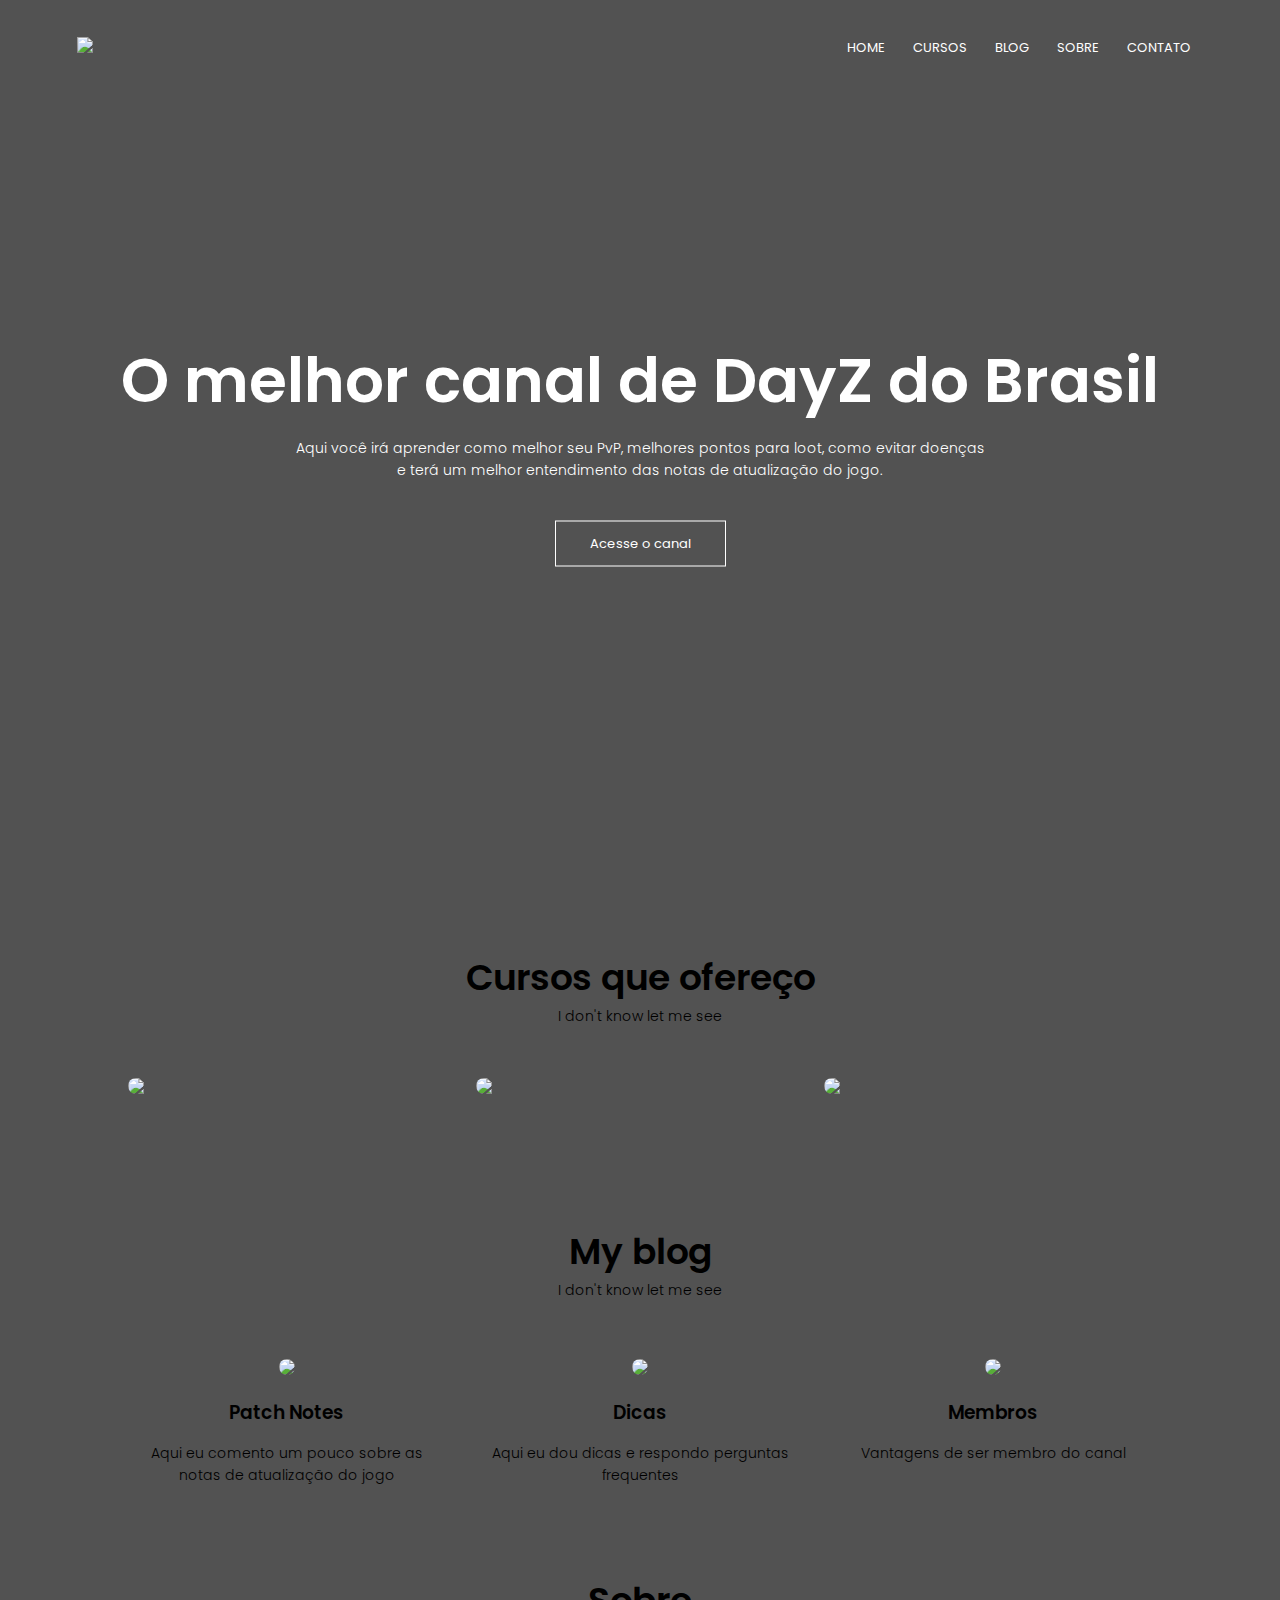
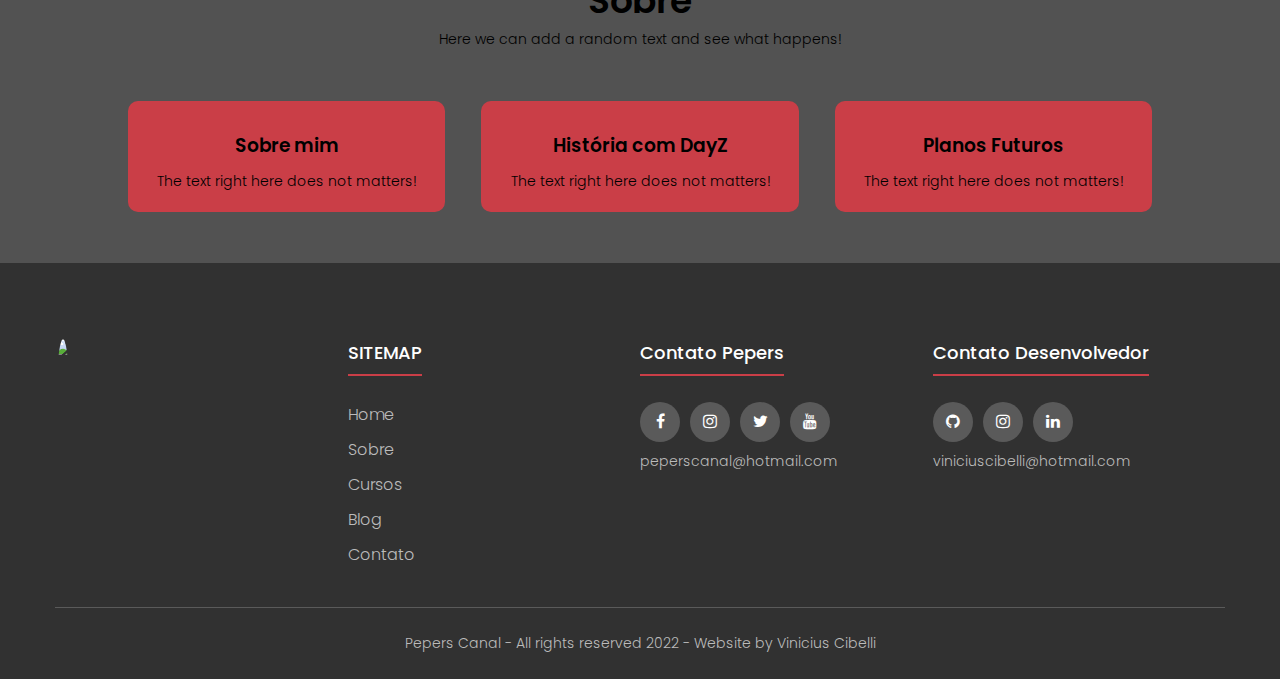
==== index.html @ b2871d07 "Adding index and stylesheet" ====
<!DOCTYPE html>
<html lang="en">

<head>
    <meta charset="UTF-8">
    <meta http-equiv="X-UA-Compatible" content="IE=edge">
    <meta name="viewport" content="width=device-width, initial-scale=1.0">
    <title>Pepers</title>
    <link rel="stylesheet" href="style.css">
    <link rel="preconnect" href="https://fonts.googleapis.com">
    <link rel="preconnect" href="https://fonts.gstatic.com" crossorigin>
<link href="https://fonts.googleapis.com/css2?family=Poppins:wght@100;200;300;400;600;700&display=swap" rel="stylesheet">
<link rel="stylesheet" href="https://stackpath.bootstrapcdn.com/font-awesome/4.7.0/css/font-awesome.min.css">
<link rel="shortcut icon" type="image/x-icon" href="images/peperslogo.png">
</head>

<body>
    <section class="header">
        
        <nav>
            <a href="index.html"><img src="images/PEPERS_GRANDE.png"></a>
            <div class="nav-links" id="navLinks">
                <i class="fa fa-times" onclick="hideMenu()"></i>
                <ul>
                    <li>
                        <a href="#">HOME</a>
                    </li>
                    <li>
                        <a href="#cursos">CURSOS</a>
                    </li>
                    <li>
                        <a href="#blog">BLOG</a>
                    </li>
                    <li>
                        <a href="#sobre">SOBRE</a>
                    </li>
                    <li>
                        <a href="#contato">CONTATO</a>
                    </li>
                </ul>
            </div>
            <i class="fa fa-bars" onclick="showMenu()"></i>
        </nav>

    <div class="text-box">
        <h1>O melhor canal de DayZ do Brasil</h1>
        <p>Aqui você irá aprender como melhor seu PvP, melhores pontos para loot, como evitar doenças <br>
        e terá um melhor entendimento das notas de atualização do jogo.    
        </p>
        <a href="https://www.youtube.com/c/peperscanal" class="hero-btn" target="_blank">Acesse o canal</a>
    </div>
    </section>

 <!------cursos------>
<section class="cursos">

    <h1 id="cursos">Cursos que ofereço</h1>
    <p>I don't know let me see</p>

    <div class="row">
        <a href=curso01.html target="_blank" class="cursos-col">
            <img src="images/london.png">
            <div class="layer">
                <h3>Curso 01</h3>
            </div>
        </a>

        <a href="https://www.youtube.com/c/peperscanal" target="_blank" class="cursos-col">
            <img src="images/newyork.png">
            <div class="layer">
                <h3>Curso 02</h3>
            </div>
        </a>

        <a href="https://www.youtube.com/channel/UCqQ8R-6fdARMJl_YHnOdQNg/join" target="_blank" class="cursos-col">
            <img src="images/washington.png">
            <div class="layer">
                <h3>Curso 03</h3>
            </div>
        </a>
    </div>
    
</section>

<!------ BLOG ------>
<section class="blog">

<h1 id="blog">My blog</h1>
<p>I don't know let me see</p>

<div class="row">
    <a href="https://www.youtube.com/c/peperscanal" target="_blank" class="blog-col">
        <img src="images/library.png">
        <h3>Patch Notes</h3>
        <p>Aqui eu comento um pouco sobre as notas de atualização do jogo</p>
    </a>
    <a href="https://www.youtube.com/c/peperscanal" target="_blank" class="blog-col">
        <img src="images/basketball.png">
        <h3>Dicas</h3>
        <p>Aqui eu dou dicas e respondo perguntas frequentes</p>
    </a>
    <a href="https://www.youtube.com/channel/UCqQ8R-6fdARMJl_YHnOdQNg/join" target="_blank" class="blog-col">
        <img src="images/cafeteria.png">
        <h3>Membros</h3>
        <p>Vantagens de ser membro do canal</p>
    </a>
</div>

</section>

<!---- Sobre ---->
<section class="sobre">
    <h1 id="sobre">Sobre</h1>
    <p>Here we can add a random text and see what happens!</p>

    <div class="row">
        <div class="sobre-col">
            <h3>Sobre mim</h3>
            <p>The text right here does not matters!
            </p>
        </div>
        <div class="sobre-col">
            <h3>História com DayZ</h3>
            <p>The text right here does not matters!
            </p>
        </div>
        <div class="sobre-col">
            <h3>Planos Futuros</h3>
            <p>The text right here does not matters!
            </p>
        </div>
    </div>

</section>

<!------Footer------>
<footer class="footer" id="contato">
    <div class="container">
        <div class="row">
            <div class="footer-col">
                <img src="images/peperslogo.png">
            </div>
            <div class="footer-col">
                <h4>SITEMAP</h4>
                <ul>
                    <li><a href="#">Home</a></li>
                    <li><a href="#sobre">Sobre</a></li>
                    <li><a href="#cursos">Cursos</a></li>
                    <li><a href="#blog">Blog</a></li>
                    <li><a href="#contato">Contato</a></li>
                </ul>
            </div>
            <div class="footer-col">
                <h4>Contato Pepers</h4>
                <div class="social-links">
                    <a href="#" target="_blank"><i class="fa fa-facebook"></i></a>
                    <a href="#" target="_blank"><i class="fa fa-instagram"></i></a>
                    <a href="#" target="_blank"><i class="fa fa-twitter"></i></a>
                    <a href="https://www.youtube.com/c/peperscanal" target="_blank"><i class="fa fa-youtube"></i></a>
                </div>
                <p>peperscanal@hotmail.com</p>
            </div>
            <div class="footer-col">
                <h4>Contato Desenvolvedor</h4>
                <div class="social-links">
                    <a href="#" target="_blank"><i class="fa fa-github"></i></a>
                    <a href="#" target="_blank"><i class="fa fa-instagram"></i></a>
                    <a href="#" target="_blank"><i class="fa fa-linkedin"></i></a>
                </div>
                <p>viniciuscibelli@hotmail.com</p>
            </div>
        </div>
        <hr>
        <div class="col-12 col-sm-12 col-md-4 col-lg-4">
            <p class="copyright">Pepers Canal - All rights reserved 2022 - Website by Vinicius Cibelli</p>
        </div>
    </div>

</footer>


<!------Java Script for Toggle Menu------>
<script>

    var navLinks = document.getElementById("navLinks");

    function showMenu() {
        navLinks.style.right = "0";
    }

    function hideMenu() {
        navLinks.style.right = "-200px";
    }

</script>

</body>
</html>
---- style.css ----
*{
    margin: 0;
    padding: 0;
    font-family: 'Poppins', sans-serif;
    box-sizing: border-box;
}

html, body {
    width: 100%;
    overflow-x: hidden;
    scroll-behavior: smooth;
    background: #525252;
}


.header {
    min-height: 100vh;
    width: 100%;
    background-image: linear-gradient(rgba(58, 4, 255, 0),rgba(58, 4, 255, 0)), url(images/primeiro_teste.png);
    background-position: center;
    background-size: cover;
    position: relative;
}

nav {
    display: flex;
    padding: 2% 6%;
    justify-content: space-between;
    align-items: center;
}

nav img {
    width: 150px;
}

.nav-links {
    flex: 1;
    text-align: right;
}

.nav-links ul li {
    list-style: none;
    display: inline-block;
    padding: 8px 12px;
    position: relative;
}

.nav-links ul li a {
    color: #fff;
    text-decoration: none;
    font-size: 13px;
}

.nav-links ul li::after {
    content: '';
    width: 0%;
    height: 2px;
    background: #ca3e47;
    display: block;
    margin: auto;
    transition: 0.5s;
}

.nav-links ul li:hover::after {
    width: 100%;
}

.text-box {
    width: 90%;
    color: #fff;
    position: absolute;
    top: 50%;
    left: 50%;
    transform: translate(-50%, -50%);
    text-align: center;
}

.text-box h1 {
    font-size: 62px;
}

.text-box p {
    margin: 10px 0 40px;
    font-size: 14px;
    color: rgb(255, 255, 255);
}

.hero-btn {
    display: inline-block;
    text-decoration: none;
    color: #fff;
    border: 1px solid #fff;
    padding: 12px 34px;
    font-size: 13px;
    background: transparent;
    position: relative;
    cursor: pointer;
}

.hero-btn:hover {
    border: 1px solid #ca3e47;
    background: #ca3e47;
    transition: 1s;
}

nav .fa {
    display: none;

}

@media(max-width: 700px) {
    .text-box h1 {
        font-size: 20px;
    }

    .nav-links ul li {
        display: block;
    }

    .nav-links { 
        position: absolute;
        background: #ca3e47;
        height: 100vh;
        width: 200px;
        top: 0;
        right: -200px;
        text-align: left;
        z-index: 2;
        transition: 0.5s;
    }

    nav .fa {
        display: block;
        color: #fff;
        margin: 10px;
        font-size: 22px;
        cursor: pointer;
    }

    .nav-links ul {
        padding: 30px;
    }
}

/* ---  Sobre --- */

.sobre {
    width: 80%;
    margin: auto;
    text-align: center;
    padding-top: 30px;
}

h1 {
    font-size: 36px;
    font-weight: 600;
}

p {
    font-size: 14px;
    font-weight: 300;
    line-height: 22px;
    
}

.row {
    margin-top: 5%;
    display: flex;
    justify-content: space-between;
}

.sobre-col {
    flex-basis: 31%;
    background: #ca3e47;
    border-radius: 10px;
    margin-bottom: 5%;
    padding: 20px 12px;
    box-sizing: border-box;
}

h3 {
    text-align: center;
    font-weight: 600;
    margin: 10px 0;
}

.sobre-col:hover {
    box-shadow: 0 0 20px 0px rgba(0, 0, 0, 0.2);
}

/* ---  Cursos --- */

.cursos {
    width: 80%;
    margin: auto;
    text-align: center;
    padding-top: 50px;
}

.cursos-col {
    flex-basis: 32%;
    border-radius: 10px;
    margin-bottom: 30px;
    position: relative;
    overflow: hidden;
}

.cursos-col img {
    width: 100%;
    display: block;
}

.layer {
    background: transparent;
    height: 100%;
    width: 100%;
    position: absolute;
    top: 0;
    left: 0;
    transition: 0.5s;
}

.layer:hover {
    background: rgba(202, 62, 71, 0.9);
}

.layer h3 {
    width: 100%;
    font-weight: 500;
    color: #fff;
    font-size: 26px;
    bottom: 0;
    left: 50%;
    transform: translateX(-50%);
    position: absolute;
    opacity: 0;
    transition: 0.5s;
}

.layer:hover h3 {
    bottom: 49%;
    opacity: 1;
}

/* ---  Blog --- */

.blog {
    width: 80%;
    margin: auto;
    text-align: center;
    padding-top: 100px;
}

.blog-col {
    flex-basis: 31%;
    border-radius: 10px;
    margin-bottom: 5%;
    text-align: center;
    text-decoration: none;
    color: black;
    padding: 5px;
}

.blog-col:hover {
    background: rgba(202, 62, 71, 0.9);
    box-shadow: 0 0 20px 0px rgba(49, 49, 49, 0.8);
    color: white;
}

.blog-col img {
    width: 100%;
    border-radius: 10px;
}

.blog-col h3 {
    margin-top: 16px;
    margin-bottom: 15px;
    text-align: center;
}

/* ---  Footer --- */

.container {
    max-width: 1170px;
    background-color: #313131;
    margin: auto;
}

.row {
    display: flex;
    flex-wrap: wrap;
}

.footer {
    background-color: #313131;
    padding-top: 10px;
    padding-bottom: 1px;
}

.footer p {
    color: #bbb;
}

.footer-col {
    width: 25%;
    padding-top: 8px;
    display: flex;
    flex-direction: column;
    align-items: flex-start;
    
}

.footer-col img {
    height: 200px;
    border-radius: 50%;
}

.footer-col h4 {
    font-size: 18px;
    color: #fff;
    text-transform: capitalize;
    margin-bottom: 36px;
    font-weight: 500;
    position: relative;
}

.footer-col h4::before {
    content: '';
    position: absolute;
    left: 0;
    bottom: -10px;
    background-color: #ca3e47;
    height: 2px;
    box-sizing: border-box;
    width: 100%;
}

.footer-col ul {
    list-style: none;
    display: flex;
    flex-direction: column;
    align-items: flex-start;
}

.footer-col ul li:not(:last-child) {
    margin-bottom: 10px;
}

.footer-col ul li a {
    font-size: 16px;
    text-transform: capitalize;
    color: #fff;
    text-decoration: none;
    font-weight: 300;
    color: #bbb;
    display: block;
    transition: all 0.3s ease;
}

.footer-col ul li a:hover {
    color: #ca3e47;
    padding-left: 8px;
}

.footer-col .social-links a {
    display: inline-block;
    height: 40px;
    width: 40px;
    background-color: rgba(255, 255, 255, 0.2);
    text-align: center;
    line-height: 40px;
    border-radius: 50%;
    color: #fff;
    transition: all 0.5s ease;
}

.footer-col .social-links a + a {
    margin-left: 6px;
}

.footer-col .social-links a:hover {
    color: #ca3e47;
    background-color: #fff;
}

.footer-col .social-links + p {
    margin-top: 8px;
}

.footer hr {
    margin-top: 40px;
    height: 1px;
    background-color: rgba(255, 255, 255, 0.2);;
    border: none;
}

.copyright {
    font-style: normal;
    text-align: center;
    margin-top: 24px;
    margin-bottom: 24px;
}

@media(max-width: 767px) {    /* Responsive footer */
    .footer-col {
        width: 50%;
        margin-bottom: 30px;
    }
}

@media(max-width: 700px) {    /* Responsive site */
    .row {
        flex-direction: column;
    }

    .footer .row {
        align-items: center;
    }

    .footer-col ul {
        align-items: center;
    }

    .footer-col {
        align-items: center;
    }

    .footer-col h4::before {
        width: 100%;
    }

}

@media(max-width: 574px) {    /* Responsive footer */
    .footer-col {
        width: 100%;
        margin-bottom: 30px;
    }
}
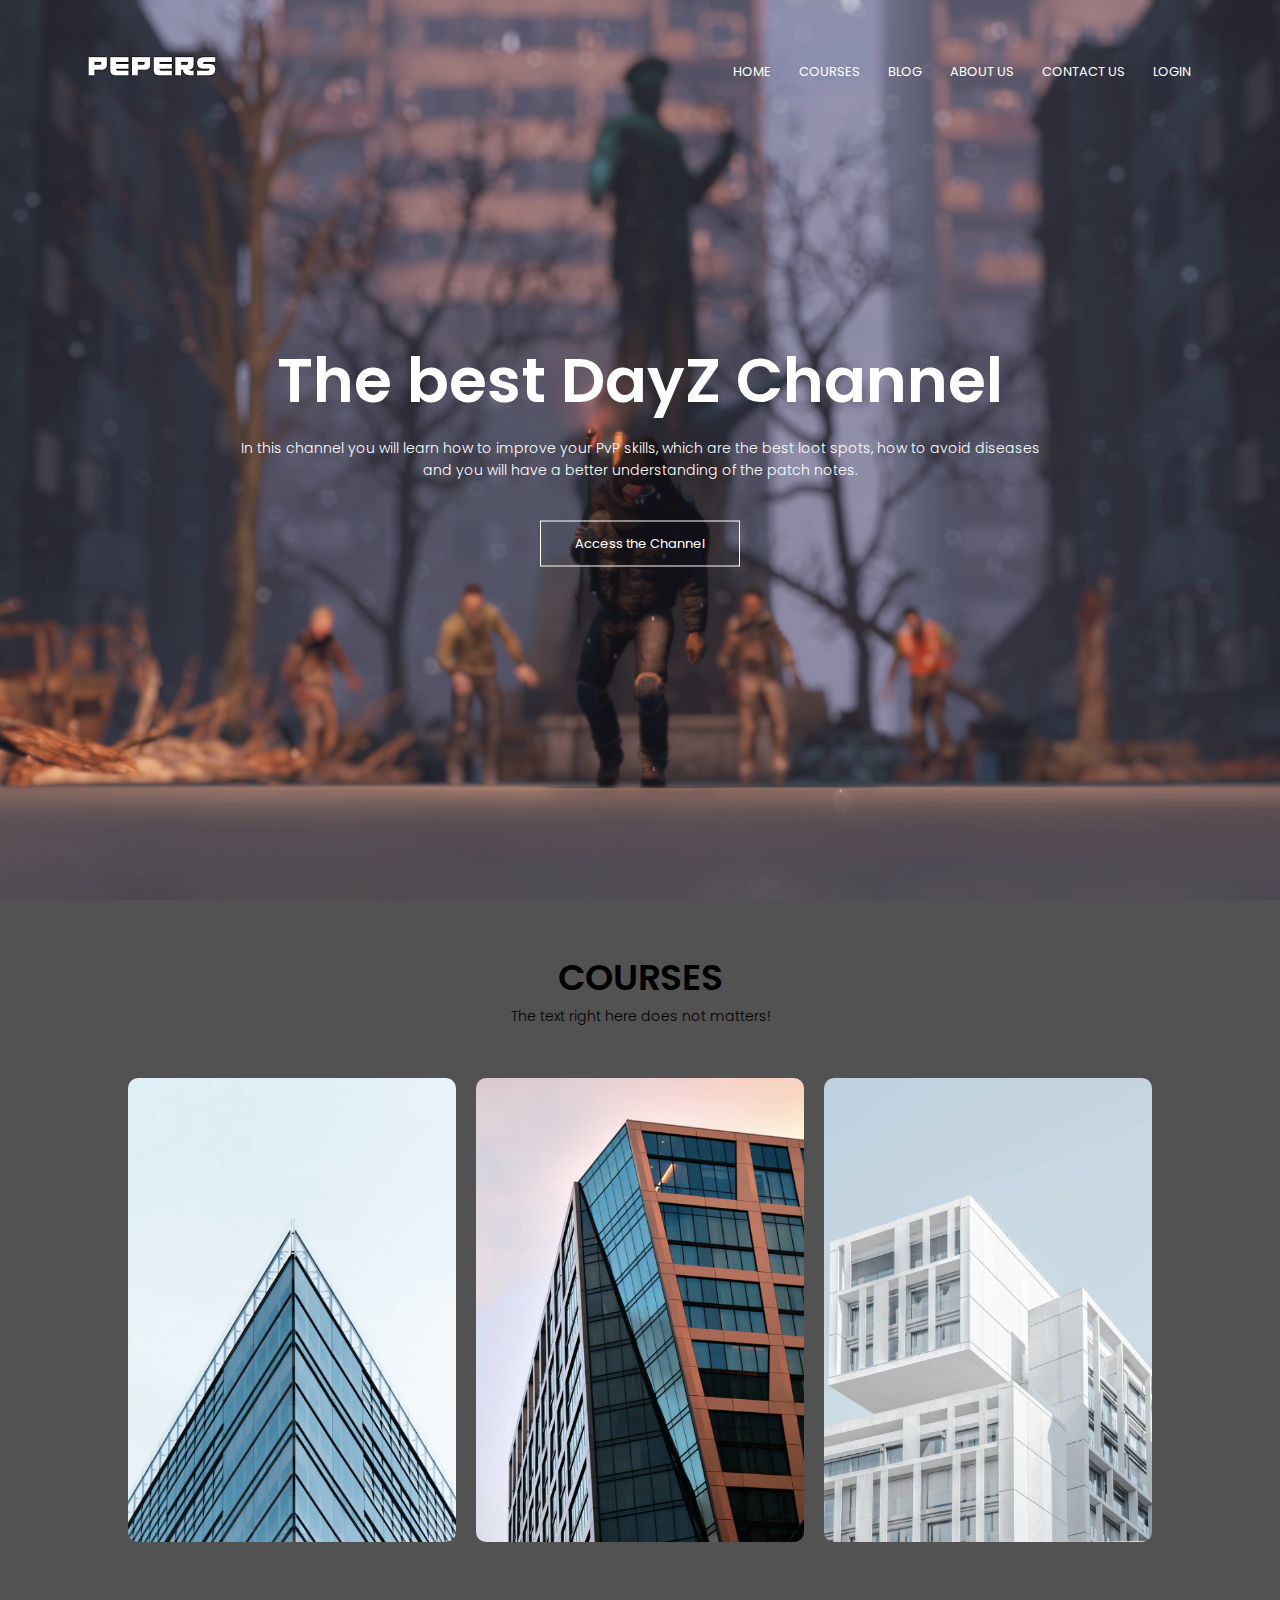
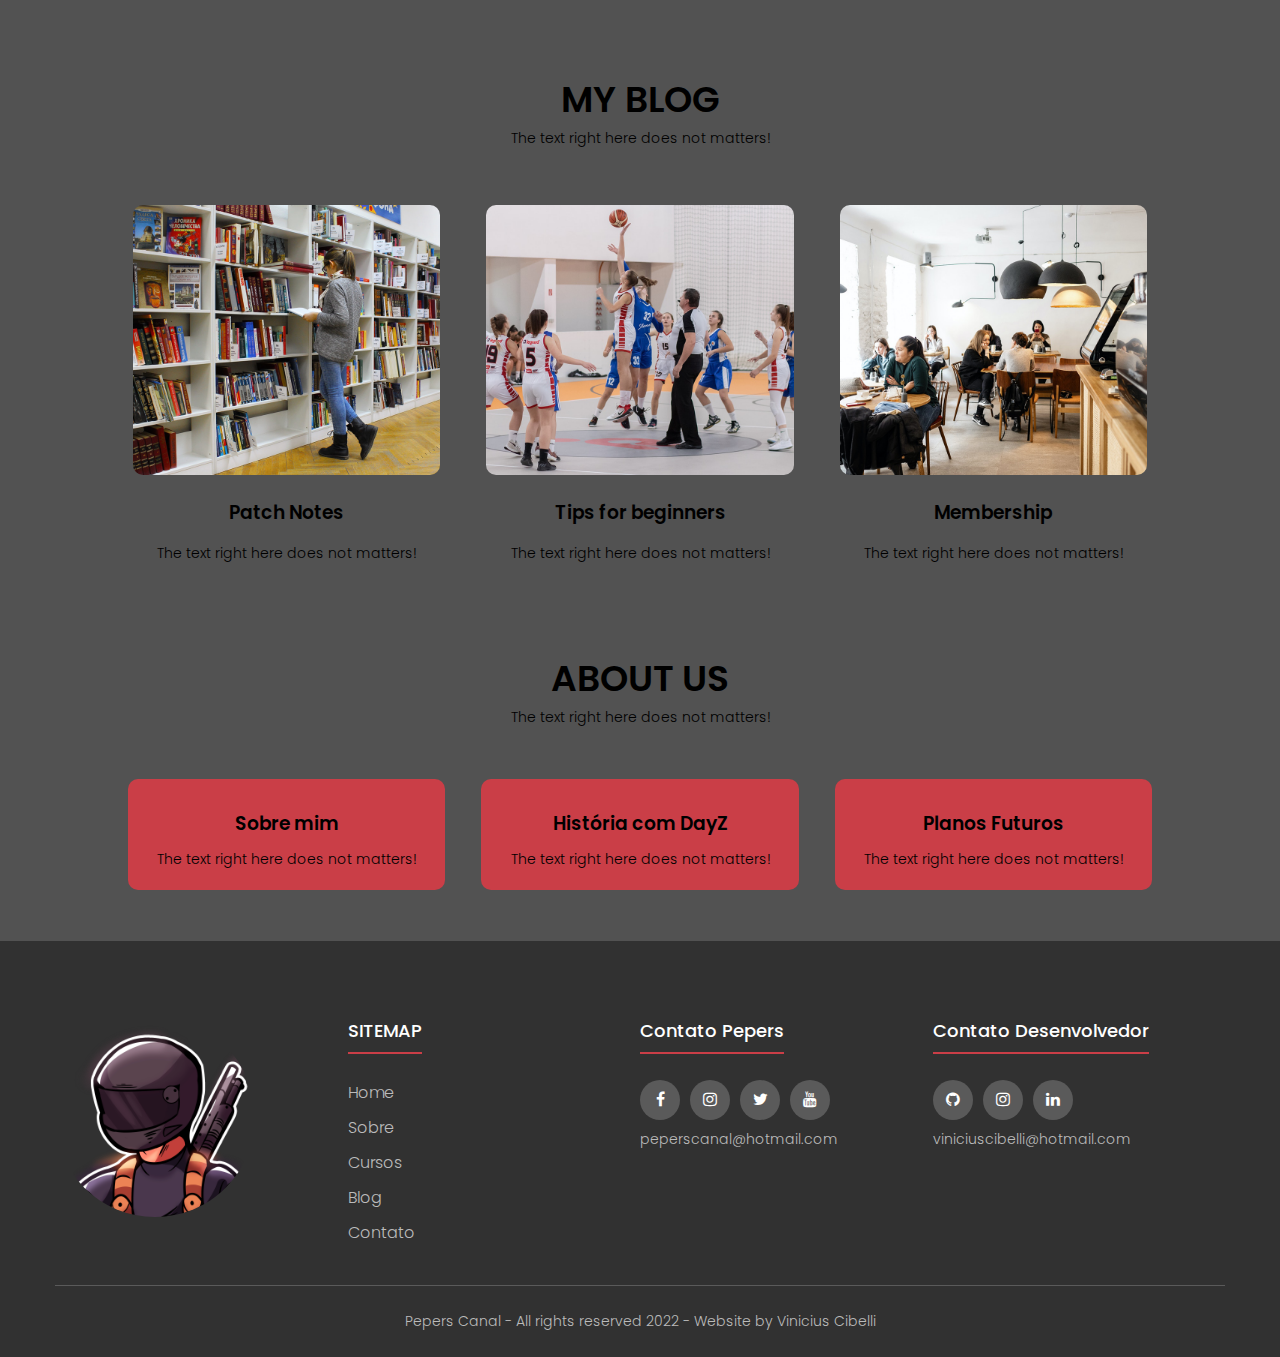
==== commit 679b4622: "Update index" ====
--- a/index.html
+++ b/index.html
@@ -26,16 +26,19 @@
                         <a href="#">HOME</a>
                     </li>
                     <li>
-                        <a href="#cursos">CURSOS</a>
+                        <a href="#cursos">COURSES</a>
                     </li>
                     <li>
                         <a href="#blog">BLOG</a>
                     </li>
                     <li>
-                        <a href="#sobre">SOBRE</a>
-                    </li>
-                    <li>
-                        <a href="#contato">CONTATO</a>
+                        <a href="#sobre">ABOUT US</a>
+                    </li>
+                    <li>
+                        <a href="#contato">CONTACT US</a>
+                    </li>
+                    <li>
+                        <a href="login.html">LOGIN</a>
                     </li>
                 </ul>
             </div>
@@ -43,39 +46,39 @@
         </nav>
 
     <div class="text-box">
-        <h1>O melhor canal de DayZ do Brasil</h1>
-        <p>Aqui você irá aprender como melhor seu PvP, melhores pontos para loot, como evitar doenças <br>
-        e terá um melhor entendimento das notas de atualização do jogo.    
+        <h1>The best DayZ Channel</h1>
+        <p>In this channel you will learn how to improve your PvP skills, which are the best loot spots, how to avoid diseases <br>
+        and you will have a better understanding of the patch notes.    
         </p>
-        <a href="https://www.youtube.com/c/peperscanal" class="hero-btn" target="_blank">Acesse o canal</a>
+        <a href="https://www.youtube.com/c/peperscanal" class="hero-btn" target="_blank">Access the Channel</a>
     </div>
     </section>
 
  <!------cursos------>
 <section class="cursos">
 
-    <h1 id="cursos">Cursos que ofereço</h1>
-    <p>I don't know let me see</p>
+    <h1 id="cursos">COURSES</h1>
+    <p>The text right here does not matters!</p>
 
     <div class="row">
-        <a href=curso01.html target="_blank" class="cursos-col">
+        <a href=tabela.html target="_blank" class="cursos-col">
             <img src="images/london.png">
             <div class="layer">
-                <h3>Curso 01</h3>
+                <h3>Course 01</h3>
             </div>
         </a>
 
         <a href="https://www.youtube.com/c/peperscanal" target="_blank" class="cursos-col">
             <img src="images/newyork.png">
             <div class="layer">
-                <h3>Curso 02</h3>
+                <h3>Course 02</h3>
             </div>
         </a>
 
         <a href="https://www.youtube.com/channel/UCqQ8R-6fdARMJl_YHnOdQNg/join" target="_blank" class="cursos-col">
             <img src="images/washington.png">
             <div class="layer">
-                <h3>Curso 03</h3>
+                <h3>Course 03</h3>
             </div>
         </a>
     </div>
@@ -85,24 +88,24 @@
 <!------ BLOG ------>
 <section class="blog">
 
-<h1 id="blog">My blog</h1>
-<p>I don't know let me see</p>
+<h1 id="blog">MY BLOG</h1>
+<p>The text right here does not matters!</p>
 
 <div class="row">
     <a href="https://www.youtube.com/c/peperscanal" target="_blank" class="blog-col">
         <img src="images/library.png">
         <h3>Patch Notes</h3>
-        <p>Aqui eu comento um pouco sobre as notas de atualização do jogo</p>
+        <p>The text right here does not matters!</p>
     </a>
     <a href="https://www.youtube.com/c/peperscanal" target="_blank" class="blog-col">
         <img src="images/basketball.png">
-        <h3>Dicas</h3>
-        <p>Aqui eu dou dicas e respondo perguntas frequentes</p>
+        <h3>Tips for beginners</h3>
+        <p>The text right here does not matters!</p>
     </a>
     <a href="https://www.youtube.com/channel/UCqQ8R-6fdARMJl_YHnOdQNg/join" target="_blank" class="blog-col">
         <img src="images/cafeteria.png">
-        <h3>Membros</h3>
-        <p>Vantagens de ser membro do canal</p>
+        <h3>Membership</h3>
+        <p>The text right here does not matters!</p>
     </a>
 </div>
 
@@ -110,8 +113,8 @@
 
 <!---- Sobre ---->
 <section class="sobre">
-    <h1 id="sobre">Sobre</h1>
-    <p>Here we can add a random text and see what happens!</p>
+    <h1 id="sobre">ABOUT US</h1>
+    <p>The text right here does not matters!</p>
 
     <div class="row">
         <div class="sobre-col">
